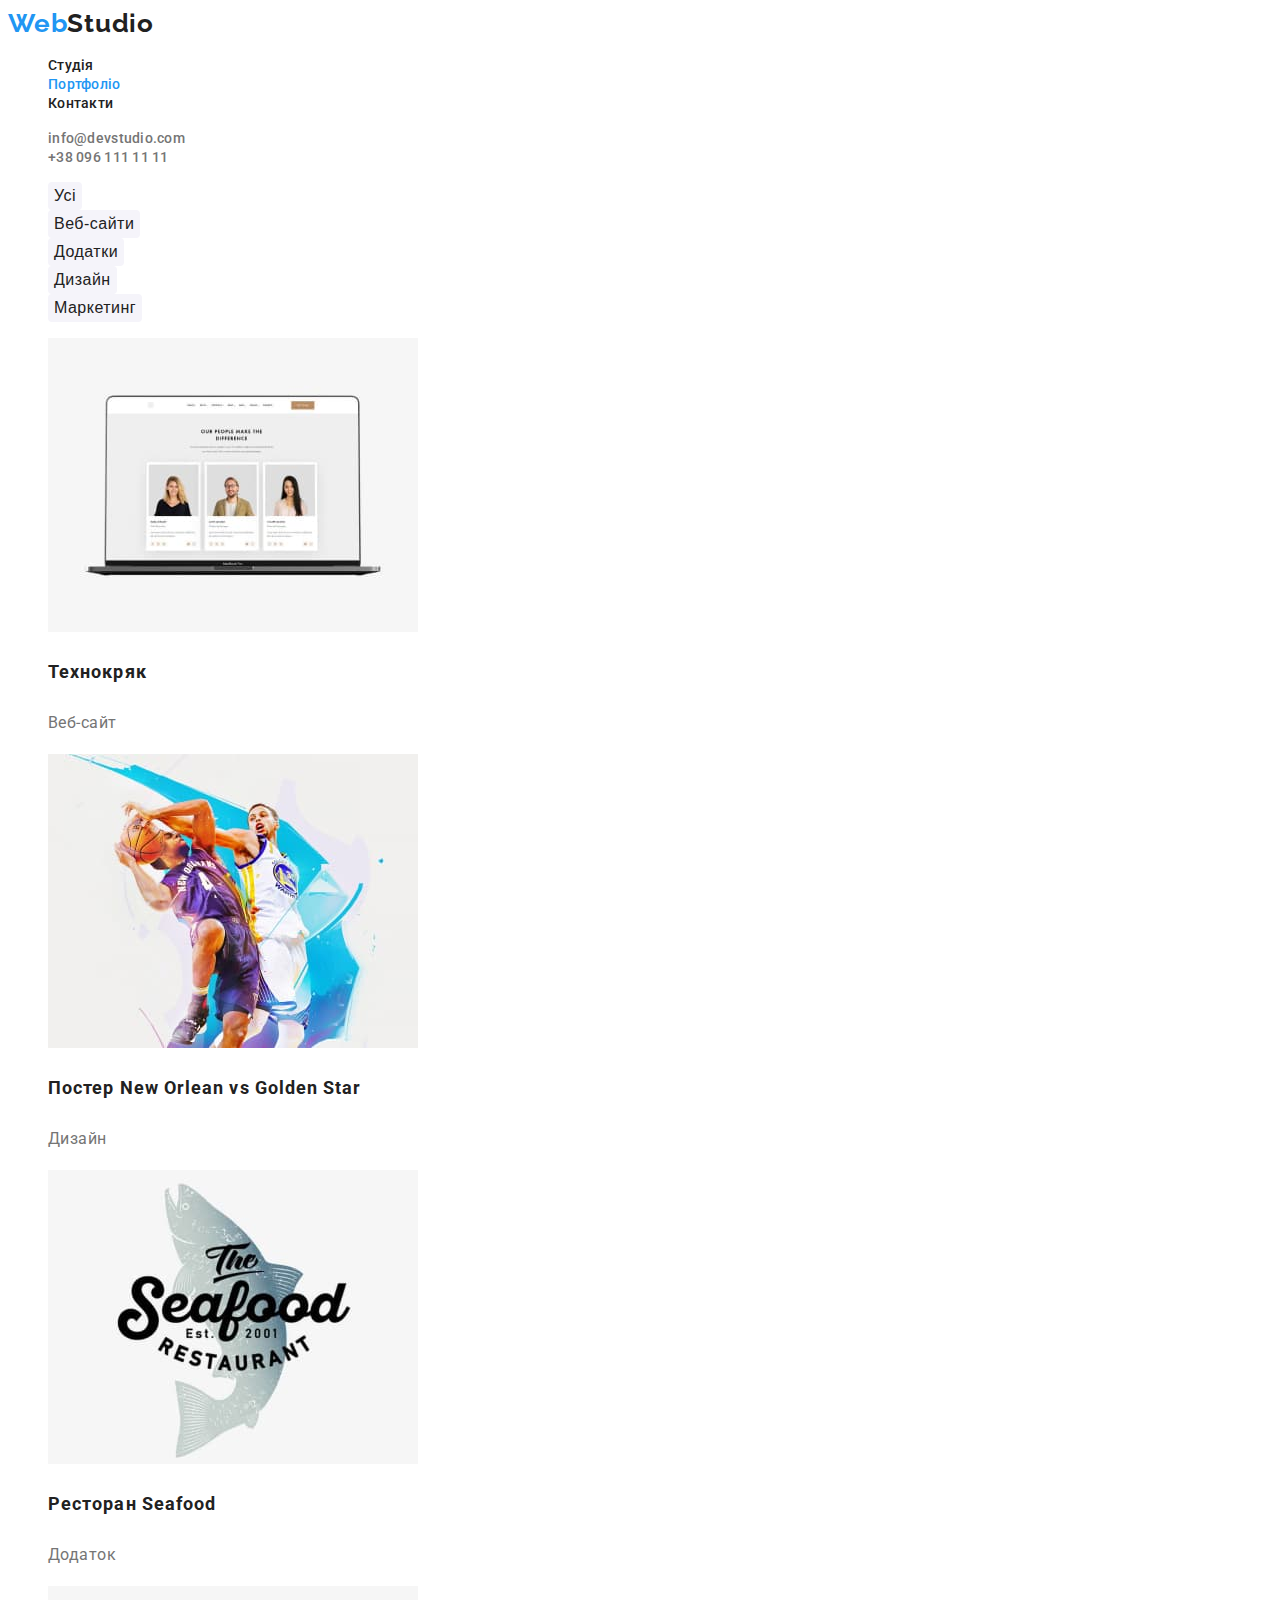
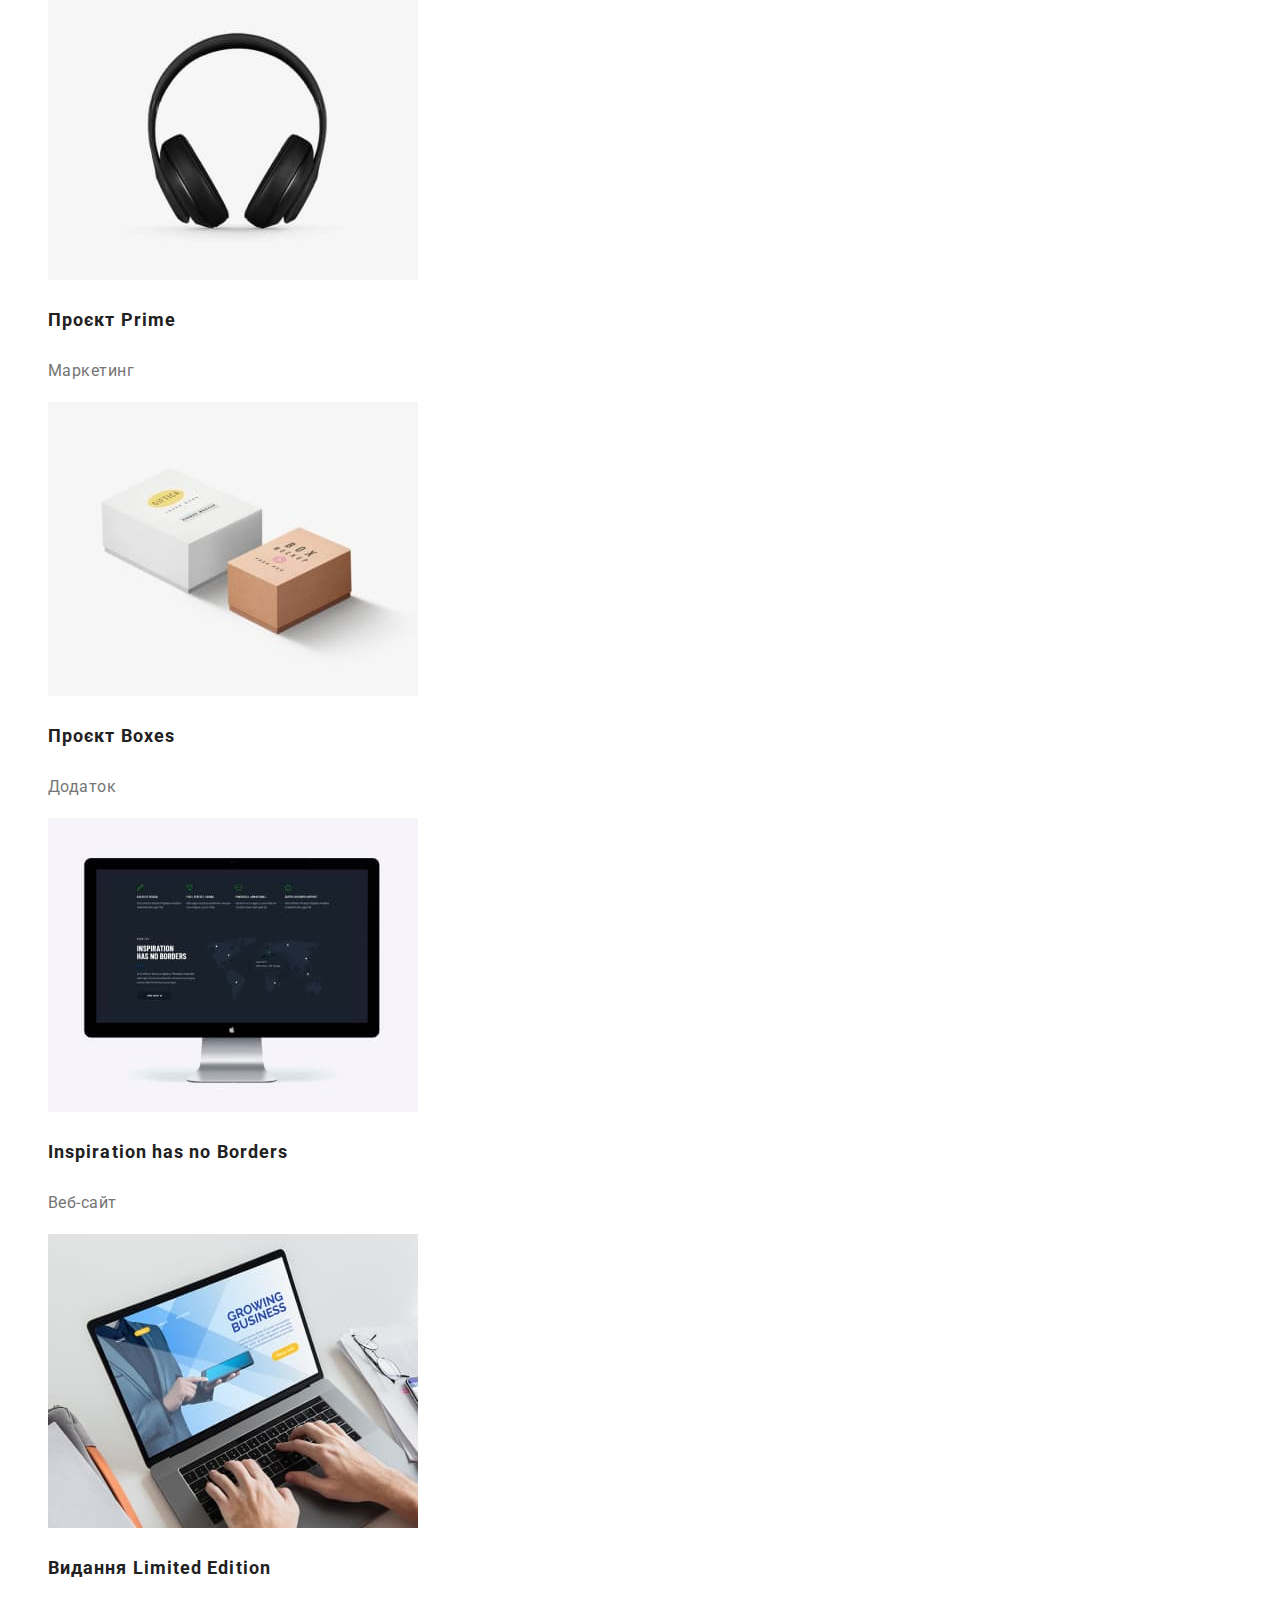
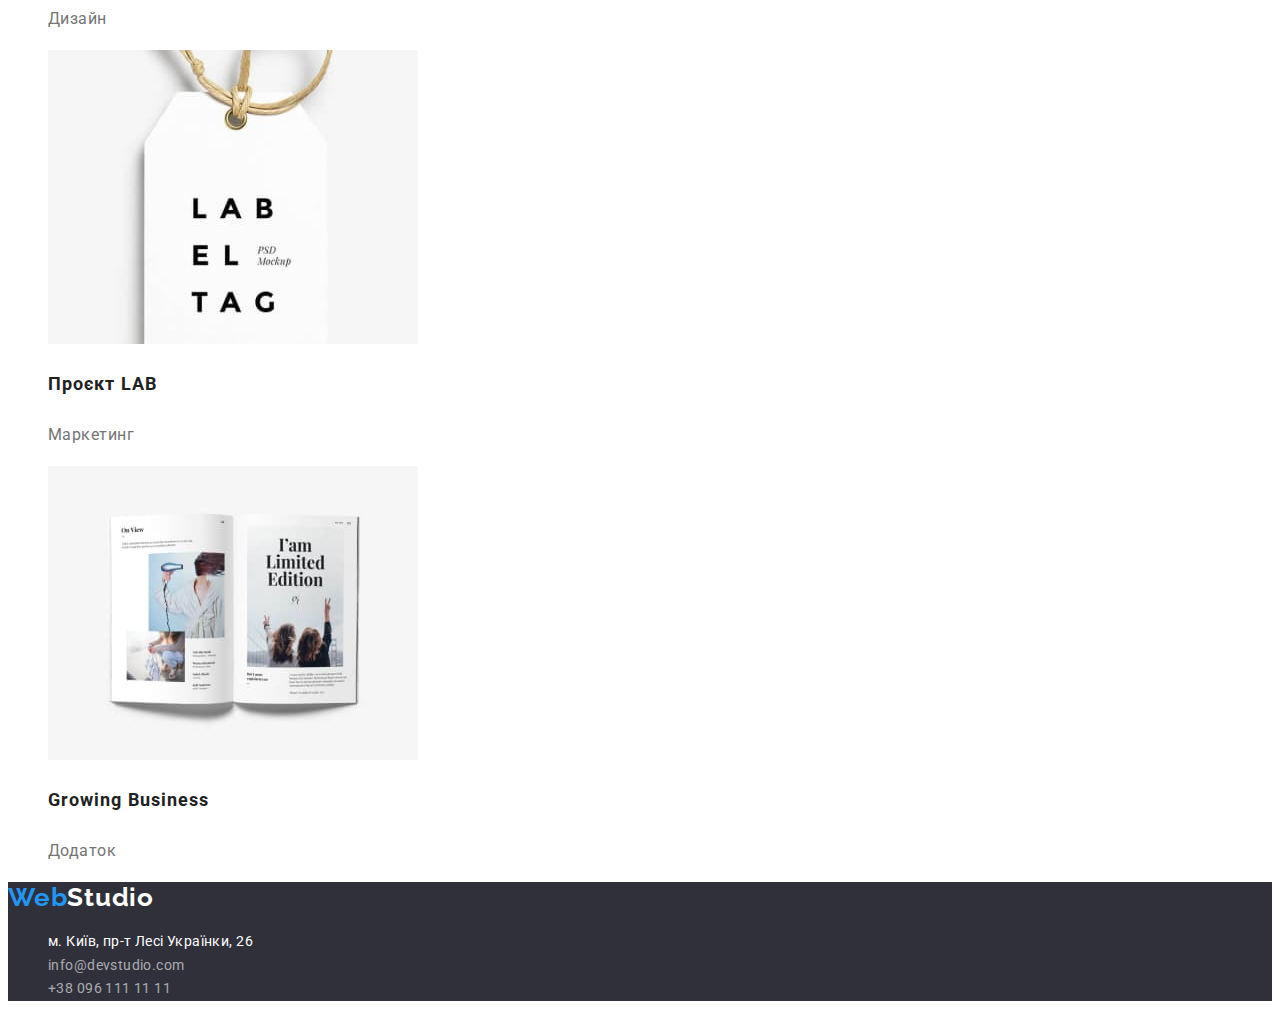
==== portfolio.html @ 7caf15da "goit-hw-02" ====
<!DOCTYPE html>
<html lang="uk">
  <head>
    <meta charset="UTF-8" />
    <meta http-equiv="X-UA-Compatible" content="IE=edge" />
    <meta name="viewport" content="width=device-width, initial-scale=1.0" />
    <title>Portfolio</title>
    <link rel="stylesheet" href="./css/styles.css">
    <link href="https://fonts.googleapis.com/css2?family=Raleway:wght@700&family=Roboto:wght@400;500;700;900&display=swap"
    rel="stylesheet">
  </head>
  <body>
    <header>
        <nav class="site-nav">
          <a href="./index.html" class="header-logo logo link">Web<span>Studio</span></a>
          <ul class="site-nav-list list">
            <li><a href="./index.html" class="site-nav-link link">Студія</a></li>
            <li><a href="./portfolio.html" class="site-nav-link link current">Портфоліо</a></li>
            <li><a href="" class="site-nav-link link">Контакти</a></li>
          </ul>
        </nav>
        <ul class="contact-list list">
          <li><a href="mailto:info@devstudio.com" class="contact-link link">info@devstudio.com</a></li>
          <li><a href="tel:+380961111111" class="contact-link link">+38 096 111 11 11</a></li>
        </ul>
    </header>
    <main>
      <h1 class="visually-hidden">Портфоліо</h1>
      <section class="hero-section">
        <h2 class="visually-hidden">Фільтри</h2>
        <ul class="filter-list list">
          <li><button type="button" class="filter-btn btn">Усі</button></li>
          <li><button type="button" class="filter-btn btn">Веб-сайти</button></li>
          <li><button type="button" class="filter-btn btn">Додатки</button></li>
          <li><button type="button" class="filter-btn btn">Дизайн</button></li>
          <li><button type="button" class="filter-btn btn">Маркетинг</button></li>
        </ul>
      </section>
      <section class="example-section">
        <h2 class="visually-hidden">Приклади</h2>
        <ul class="example-list list">
          <li class="example-list-item item">
            <img src="./images/portfolio-img-1.jpg" alt="Технокряк" width="370" class="example-img img" />
            <h3 class="example-title title">Технокряк</h3>
            <p class="example-text text">Веб-сайт</p>
          </li>
          <li class="example-list-item item">
            <img
              src="./images/portfolio-img-2.jpg"
              alt="Постер New Orlean vs Golden Star"
              width="370" class="example-img img"
            />
            <h3 class="example-title title">Постер New Orlean vs Golden Star</h3>
            <p class="example-text text">Дизайн</p>
          </li>
          <li class="example-list-item item">
            <img src="./images/portfolio-img-3.jpg" alt="Ресторан Seafood" width="370" class="example-img img" />
            <h3 class="example-title title">Ресторан Seafood</h3>
            <p class="example-text text">Додаток</p>
          </li>
          <li class="example-list-item item">
            <img src="./images/portfolio-img-4.jpg" alt="Проєкт Prime" width="370" class="example-img img" />
            <h3 class="example-title title">Проєкт Prime</h3>
            <p class="example-text text">Маркетинг</p>
          </li>
          <li class="example-list-item item">
            <img src="./images/portfolio-img-5.jpg" alt="Проєкт Boxes" width="370" class="example-img img" />
            <h3 class="example-title title">Проєкт Boxes</h3>
            <p class="example-text text">Додаток</p>
          </li>
          <li class="example-list-item item">
            <img src="./images/portfolio-img-6.jpg" alt="Inspiration has no Borders" width="370" class="example-img img" />
            <h3 class="example-title title">Inspiration has no Borders</h3>
            <p class="example-text text">Веб-сайт</p>
          </li>
          <li class="example-list-item item">
            <img src="./images/portfolio-img-7.jpg" alt="Видання Limited Edition" width="370" class="example-img img" />
            <h3 class="example-title title">Видання Limited Edition</h3>
            <p class="example-text text">Дизайн</p>
          </li>
          <li class="example-list-item item">
            <img src="./images/portfolio-img-8.jpg" alt="Проєкт LAB" width="370" class="example-img img" />
            <h3 class="example-title title">Проєкт LAB</h3>
            <p class="example-text text">Маркетинг</p>
          </li>
          <li class="example-list-item item">
            <img src="./images/portfolio-img-9.jpg" alt="Growing Business" width="370" class="example-img img" />
            <h3 class="example-title title">Growing Business</h3>
            <p class="example-text text">Додаток</p>
          </li>
        </ul>
      </section>
    </main>
    <footer class="footer">
      <a href="./index.html" class="footer-logo logo link">Web<span>Studio</span></a>
      <address class="footer-contact">
        <ul class="footer-contact-list list">
          <li class="">
            <a href="https://www.google.com.ua/maps/place/%D0%B1%D1%83%D0%BB.+%D0%9B%D0%B5%D1%81%D0%B8+%D0%A3%D0%BA%D1%80%D0%B0%D0%B8%D0%BD%D0%BA%D0%B8,+26,+%D0%9A%D0%B8%D0%B5%D0%B2,+%D0%A3%D0%BA%D1%80%D0%B0%D0%B8%D0%BD%D0%B0,+02000/@50.4265841,30.5361971,17z/data=!3m1!4b1!4m5!3m4!1s0x40d4cf0e033ecbe9:0x57a4dffefec77da0!8m2!3d50.4265807!4d30.5383858?hl=ru"
              target="_blank" rel="noreferrer noopener" class="footer-contact-address link">м. Київ, пр-т Лесі Українки,
              26</a>
          </li>
          <li><a href="mailto:info@devstudio.com" class="footer-contact-link link">info@devstudio.com</a></li>
          <li><a href="tel:+380961111111" class="footer-contact-link link">+38 096 111 11 11</a></li>
        </ul>
      </address>
    </footer>
  </body>
</html>
---- css/styles.css ----
:root{
    --hero-text-color: #ffffff;
    --primary-text-color: #212121;
    --secondary-text-color: #757575;
    --primary-background-color: #ffffff;
    --secondary-background-color: #F5F4FA;
    --hero-footer-background-color: #2F303A;
    --accent: #2196F3;
    --footer-contact-link-color: rgba(255, 255, 255, 0.6);
}

body{
    font-family: 'Roboto', 'Raleway', sans-serif;
    background-color: var(--primary-background-color);
    color: var(--primary-text-color);
}

.link {
    text-decoration: none;
    color: var(--primary-text-color);
}

.link:hover,
.link:focus{
    color: var(--accent)
}

.list {
    list-style: none;
}

.logo {
    font-family: 'Raleway';
    font-style: normal;
    font-weight: 700;
    font-size: 26px;
    line-height: 1.2;
    letter-spacing: 0.03em;
    color: #2196F3;
}

.header-logo > span{  
    color: var(--primary-text-color);
}

.site-nav-link{
    font-weight: 500;
    font-size: 14px;
    line-height: 1.14px;
    letter-spacing: 0.02em;
    color:var(--primary-text-color)
}

.current {
    color: var(--accent);
}

.contact-link{
    font-weight: 500;
    font-size: 14px;
    line-height: 1.14px;
    letter-spacing: 0.02em;
    color: var(--secondary-text-color);
}

.hero{
    background-color: var(--hero-footer-background-color);
}

.hero-title{
    font-weight: 900;
    font-size: 44px;
    line-height: 1.36;
    text-align: center;
    letter-spacing: 0.06em;
    text-transform: uppercase;
    color: var(--hero-text-color);
}
.btn{
    font-weight: 700;
    font-size: 16px;
    line-height: 1.88;
    display: flex;
    align-items: center;
    text-align: center;
    letter-spacing: 0.06em;
    border-radius: 4px;
    color: var(--hero-text-color);
    background: var(--accent);
    border: none;
    cursor: pointer;
}

.btn:hover,
.btn:focus{
    background: #188CE8;
}

.visually-hidden{
    position: absolute;
    width: 1px;
    height: 1px;
    margin: -1px;
    border: 0;
    padding: 0;
    white-space: nowrap;
    clip-path: inset(100%);
    clip: rect(0 0 0 0);
    overflow: hidden;
}

.features-title{
    font-weight: 700;
    font-size: 14px;
    line-height: 1.14;
    letter-spacing: 0.03em;
    text-transform: uppercase;
    color: var(--primary-text-color);
}

.features-text{
    font-size: 14px;
    line-height: 1.71;
    letter-spacing: 0.03em;
    color: var(--secondary-text-color);
}

.work-title{
    font-weight: 700;
    font-size: 36px;
    line-height: 1.16;
    text-align: center;
    letter-spacing: 0.03em;
    color: var(--primary-text-color);
}

.team-section{
    background-color: var(--secondary-background-color);
}

.team-title{
    font-weight: 700;
    font-size: 36px;
    line-height: 1.16;
    text-align: center;
    letter-spacing: 0.03em;
    color: var(--primary-text-color);
}

.team-list {
    background-color: var(--primary-background-color);
}

.worker-name{
    font-weight: 500;
    font-size: 16px;
    line-height: 1.18;  
    text-align: center;
    letter-spacing: 0.03em;
    color: var(--primary-text-color);
}

.worker-info{
    font-weight: 400;
    font-size: 16px;
    line-height: 1.18;  
    text-align: center;
    letter-spacing: 0.03em;
    color: var(--secondary-text-color);
}

.footer{
    background-color: var(--hero-footer-background-color);
}

.footer-logo > span{
    color: var(--hero-text-color)
}

.footer-contact{
    font-style: normal;
}

.footer-contact-address{
    font-size: 14px;
    line-height: 1.71;
    letter-spacing: 0.03em;
    color: var(--hero-text-color);
}

.footer-contact-link{
    font-size: 14px;
    line-height: 1.71;
    letter-spacing: 0.03em;
    color: var(--footer-contact-link-color);
}

.filter-btn{
    font-weight: 500;
    font-size: 16px;
    line-height: 1.62;
    text-align: center;
    letter-spacing: 0.03em;
    color: var(--primary-text-color);
    border-radius: 4px;
    background: var(--secondary-background-color);
}

.filter-btn:hover,
.filter-btn:focus{
    background: #2196F3;
    box-shadow: 0px 3px 1px rgba(0, 0, 0, 0.1), 0px 1px 2px rgba(0, 0, 0, 0.08), 0px 2px 2px rgba(0, 0, 0, 0.12);
    border-radius: 4px;
    border: none;
    font-weight: 500;
    font-size: 16px;
    line-height: 1.62;
    text-align: center;
    letter-spacing: 0.03em;
    color: var(--hero-text-color);
}

.example-title{
    font-weight: 700;
    font-size: 18px;
    line-height: 2;
    letter-spacing: 0.06em;
    color: var(--primary-text-color);
}

.example-text{
    font-size: 16px;
    line-height: 1.88;
    letter-spacing: 0.03em;
    color: var(--secondary-text-color);
}
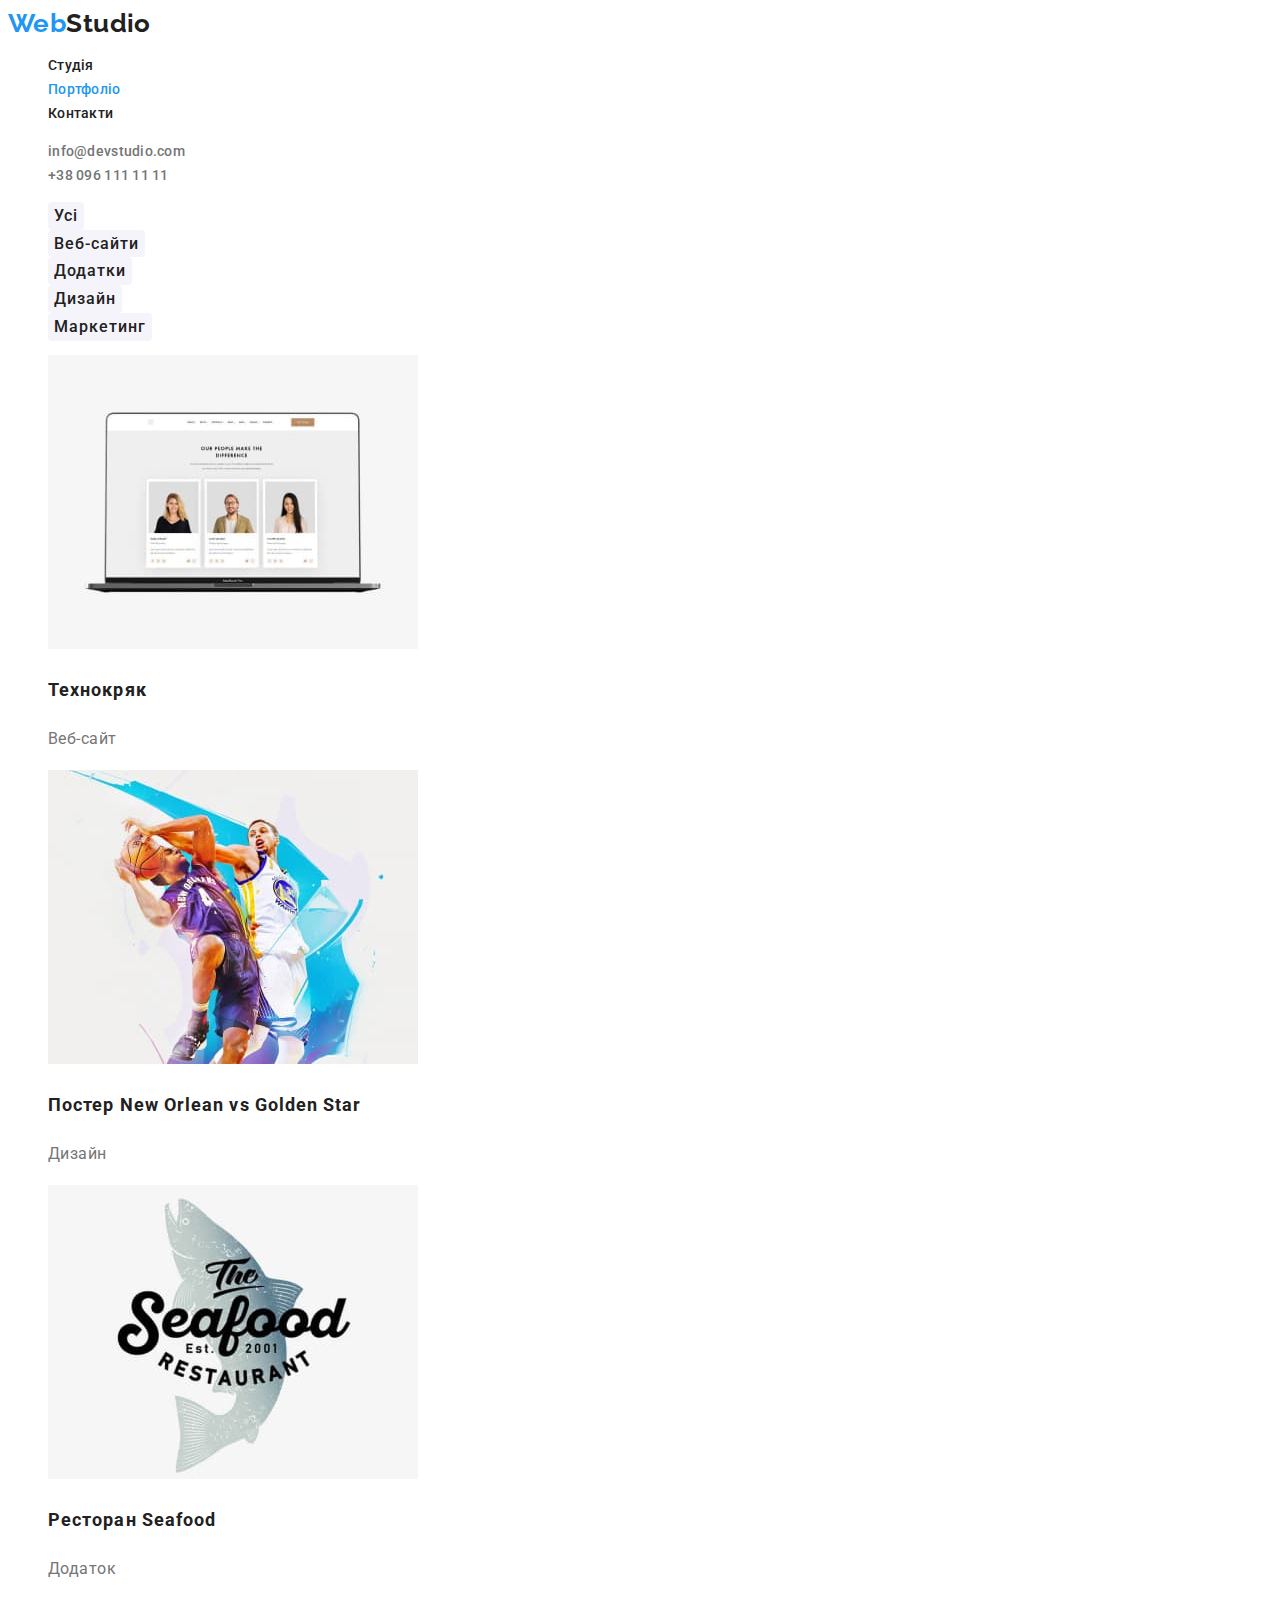
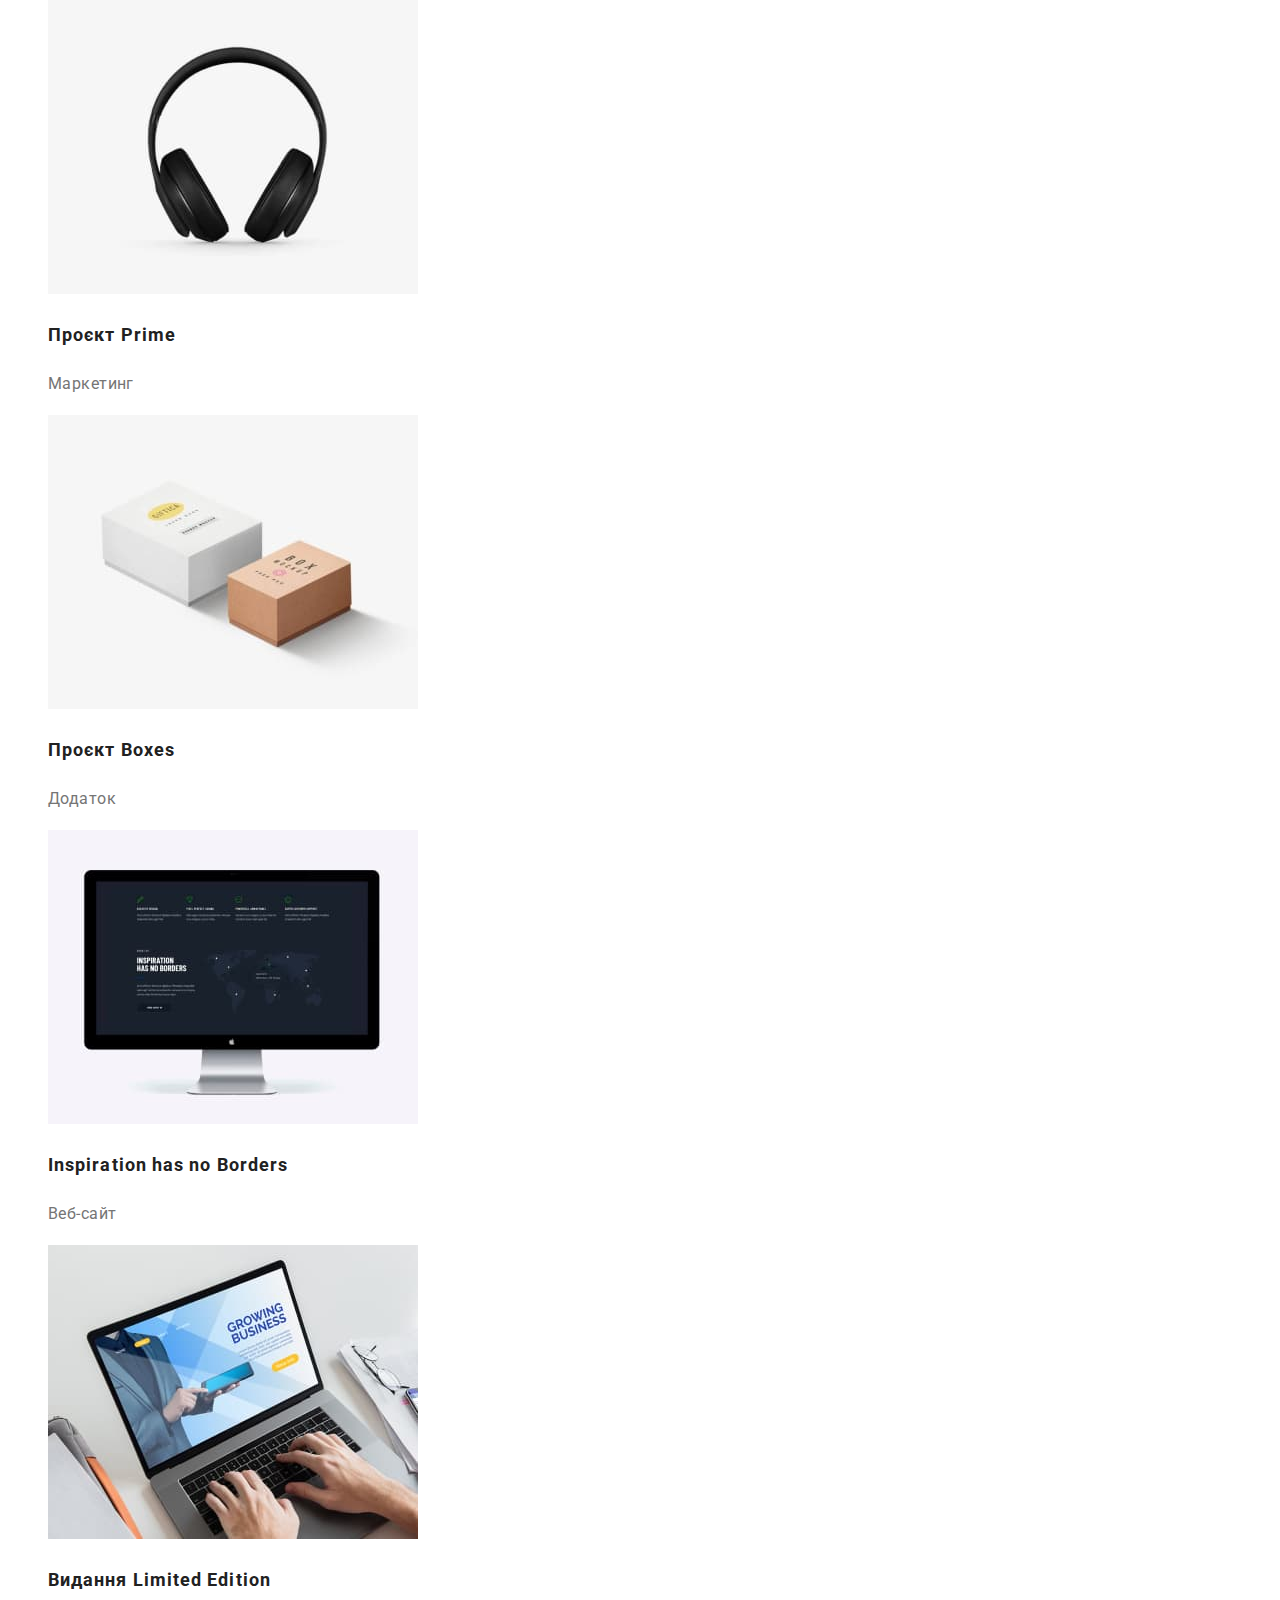
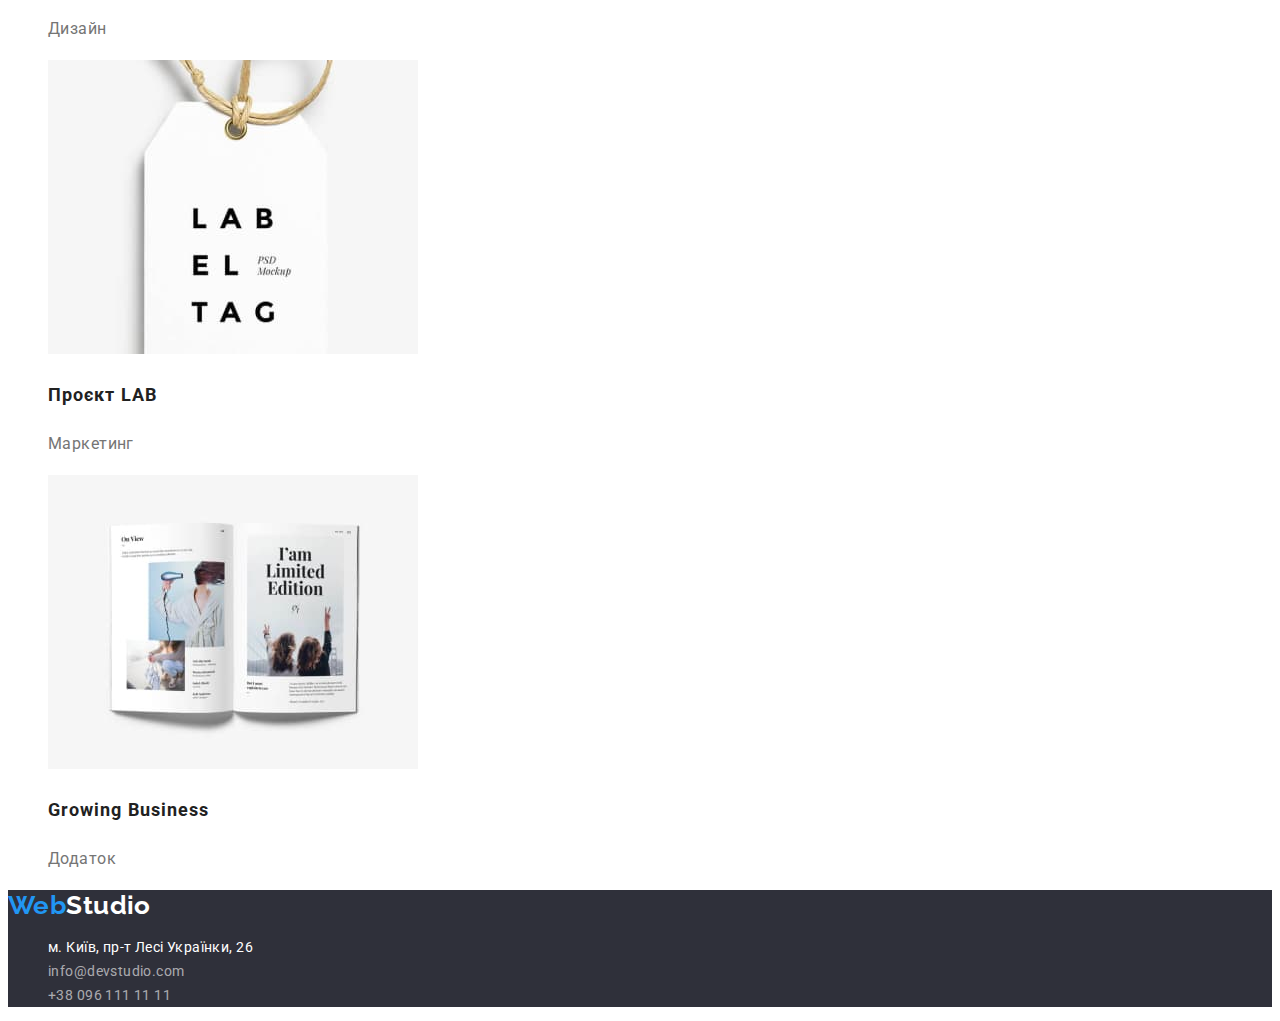
==== commit 00df72d7: "goit-hw-02(update)" ====
--- a/portfolio.html
+++ b/portfolio.html
@@ -25,9 +25,9 @@
         </ul>
     </header>
     <main>
-      <h1 class="visually-hidden">Портфоліо</h1>
+
       <section class="hero-section">
-        <h2 class="visually-hidden">Фільтри</h2>
+        <h1 class="visually-hidden">Портфоліо</h1>
         <ul class="filter-list list">
           <li><button type="button" class="filter-btn btn">Усі</button></li>
           <li><button type="button" class="filter-btn btn">Веб-сайти</button></li>
@@ -35,13 +35,10 @@
           <li><button type="button" class="filter-btn btn">Дизайн</button></li>
           <li><button type="button" class="filter-btn btn">Маркетинг</button></li>
         </ul>
-      </section>
-      <section class="example-section">
-        <h2 class="visually-hidden">Приклади</h2>
         <ul class="example-list list">
           <li class="example-list-item item">
             <img src="./images/portfolio-img-1.jpg" alt="Технокряк" width="370" class="example-img img" />
-            <h3 class="example-title title">Технокряк</h3>
+            <h2 class="example-title title">Технокряк</h2>
             <p class="example-text text">Веб-сайт</p>
           </li>
           <li class="example-list-item item">
@@ -50,42 +47,42 @@
               alt="Постер New Orlean vs Golden Star"
               width="370" class="example-img img"
             />
-            <h3 class="example-title title">Постер New Orlean vs Golden Star</h3>
+            <h2 class="example-title title">Постер New Orlean vs Golden Star</h2>
             <p class="example-text text">Дизайн</p>
           </li>
           <li class="example-list-item item">
             <img src="./images/portfolio-img-3.jpg" alt="Ресторан Seafood" width="370" class="example-img img" />
-            <h3 class="example-title title">Ресторан Seafood</h3>
+            <h2 class="example-title title">Ресторан Seafood</h2>
             <p class="example-text text">Додаток</p>
           </li>
           <li class="example-list-item item">
             <img src="./images/portfolio-img-4.jpg" alt="Проєкт Prime" width="370" class="example-img img" />
-            <h3 class="example-title title">Проєкт Prime</h3>
+            <h2 class="example-title title">Проєкт Prime</h2>
             <p class="example-text text">Маркетинг</p>
           </li>
           <li class="example-list-item item">
             <img src="./images/portfolio-img-5.jpg" alt="Проєкт Boxes" width="370" class="example-img img" />
-            <h3 class="example-title title">Проєкт Boxes</h3>
+            <h2 class="example-title title">Проєкт Boxes</h2>
             <p class="example-text text">Додаток</p>
           </li>
           <li class="example-list-item item">
             <img src="./images/portfolio-img-6.jpg" alt="Inspiration has no Borders" width="370" class="example-img img" />
-            <h3 class="example-title title">Inspiration has no Borders</h3>
+            <h2 class="example-title title">Inspiration has no Borders</h2>
             <p class="example-text text">Веб-сайт</p>
           </li>
           <li class="example-list-item item">
             <img src="./images/portfolio-img-7.jpg" alt="Видання Limited Edition" width="370" class="example-img img" />
-            <h3 class="example-title title">Видання Limited Edition</h3>
+            <h2 class="example-title title">Видання Limited Edition</h2>
             <p class="example-text text">Дизайн</p>
           </li>
           <li class="example-list-item item">
             <img src="./images/portfolio-img-8.jpg" alt="Проєкт LAB" width="370" class="example-img img" />
-            <h3 class="example-title title">Проєкт LAB</h3>
+            <h2 class="example-title title">Проєкт LAB</h2>
             <p class="example-text text">Маркетинг</p>
           </li>
           <li class="example-list-item item">
             <img src="./images/portfolio-img-9.jpg" alt="Growing Business" width="370" class="example-img img" />
-            <h3 class="example-title title">Growing Business</h3>
+            <h2 class="example-title title">Growing Business</h2>
             <p class="example-text text">Додаток</p>
           </li>
         </ul>
--- a/css/styles.css
+++ b/css/styles.css
@@ -7,12 +7,17 @@
     --hero-footer-background-color: #2F303A;
     --accent: #2196F3;
     --footer-contact-link-color: rgba(255, 255, 255, 0.6);
+    --btn-accent-color: #188CE8;
 }
 
 body{
-    font-family: 'Roboto', 'Raleway', sans-serif;
+    font-family: 'Roboto', sans-serif;
+    font-size: 14px;
+    line-height: 1.71;
+    letter-spacing: 0.03em;
+    color: var(--secondary-text-color);
     background-color: var(--primary-background-color);
-    color: var(--primary-text-color);
+    
 }
 
 .link {
@@ -30,13 +35,12 @@
 }
 
 .logo {
-    font-family: 'Raleway';
-    font-style: normal;
+    font-family: 'Raleway', sans-serif;
     font-weight: 700;
     font-size: 26px;
     line-height: 1.2;
-    letter-spacing: 0.03em;
-    color: #2196F3;
+
+    color: var(--accent);
 }
 
 .header-logo > span{  
@@ -45,8 +49,7 @@
 
 .site-nav-link{
     font-weight: 500;
-    font-size: 14px;
-    line-height: 1.14px;
+    line-height: 1.14;
     letter-spacing: 0.02em;
     color:var(--primary-text-color)
 }
@@ -57,8 +60,7 @@
 
 .contact-link{
     font-weight: 500;
-    font-size: 14px;
-    line-height: 1.14px;
+    line-height: 1.14;
     letter-spacing: 0.02em;
     color: var(--secondary-text-color);
 }
@@ -77,12 +79,10 @@
     color: var(--hero-text-color);
 }
 .btn{
+    font-family: inherit;
     font-weight: 700;
     font-size: 16px;
     line-height: 1.88;
-    display: flex;
-    align-items: center;
-    text-align: center;
     letter-spacing: 0.06em;
     border-radius: 4px;
     color: var(--hero-text-color);
@@ -93,7 +93,7 @@
 
 .btn:hover,
 .btn:focus{
-    background: #188CE8;
+    background: var(--btn-accent-color);
 }
 
 .visually-hidden{
@@ -111,18 +111,9 @@
 
 .features-title{
     font-weight: 700;
-    font-size: 14px;
     line-height: 1.14;
-    letter-spacing: 0.03em;
     text-transform: uppercase;
     color: var(--primary-text-color);
-}
-
-.features-text{
-    font-size: 14px;
-    line-height: 1.71;
-    letter-spacing: 0.03em;
-    color: var(--secondary-text-color);
 }
 
 .work-title{
@@ -130,7 +121,6 @@
     font-size: 36px;
     line-height: 1.16;
     text-align: center;
-    letter-spacing: 0.03em;
     color: var(--primary-text-color);
 }
 
@@ -143,11 +133,14 @@
     font-size: 36px;
     line-height: 1.16;
     text-align: center;
-    letter-spacing: 0.03em;
-    color: var(--primary-text-color);
-}
-
-.team-list {
+    color: var(--primary-text-color);
+}
+
+.team-section {
+    background-color: var(--secondary-background-color);
+}
+
+.team-list-item{
     background-color: var(--primary-background-color);
 }
 
@@ -156,17 +149,13 @@
     font-size: 16px;
     line-height: 1.18;  
     text-align: center;
-    letter-spacing: 0.03em;
     color: var(--primary-text-color);
 }
 
 .worker-info{
-    font-weight: 400;
     font-size: 16px;
     line-height: 1.18;  
     text-align: center;
-    letter-spacing: 0.03em;
-    color: var(--secondary-text-color);
 }
 
 .footer{
@@ -182,16 +171,10 @@
 }
 
 .footer-contact-address{
-    font-size: 14px;
-    line-height: 1.71;
-    letter-spacing: 0.03em;
     color: var(--hero-text-color);
 }
 
 .footer-contact-link{
-    font-size: 14px;
-    line-height: 1.71;
-    letter-spacing: 0.03em;
     color: var(--footer-contact-link-color);
 }
 
@@ -200,7 +183,6 @@
     font-size: 16px;
     line-height: 1.62;
     text-align: center;
-    letter-spacing: 0.03em;
     color: var(--primary-text-color);
     border-radius: 4px;
     background: var(--secondary-background-color);
@@ -208,15 +190,8 @@
 
 .filter-btn:hover,
 .filter-btn:focus{
-    background: #2196F3;
+    background: var(--accent);
     box-shadow: 0px 3px 1px rgba(0, 0, 0, 0.1), 0px 1px 2px rgba(0, 0, 0, 0.08), 0px 2px 2px rgba(0, 0, 0, 0.12);
-    border-radius: 4px;
-    border: none;
-    font-weight: 500;
-    font-size: 16px;
-    line-height: 1.62;
-    text-align: center;
-    letter-spacing: 0.03em;
     color: var(--hero-text-color);
 }
 
@@ -231,6 +206,4 @@
 .example-text{
     font-size: 16px;
     line-height: 1.88;
-    letter-spacing: 0.03em;
-    color: var(--secondary-text-color);
 }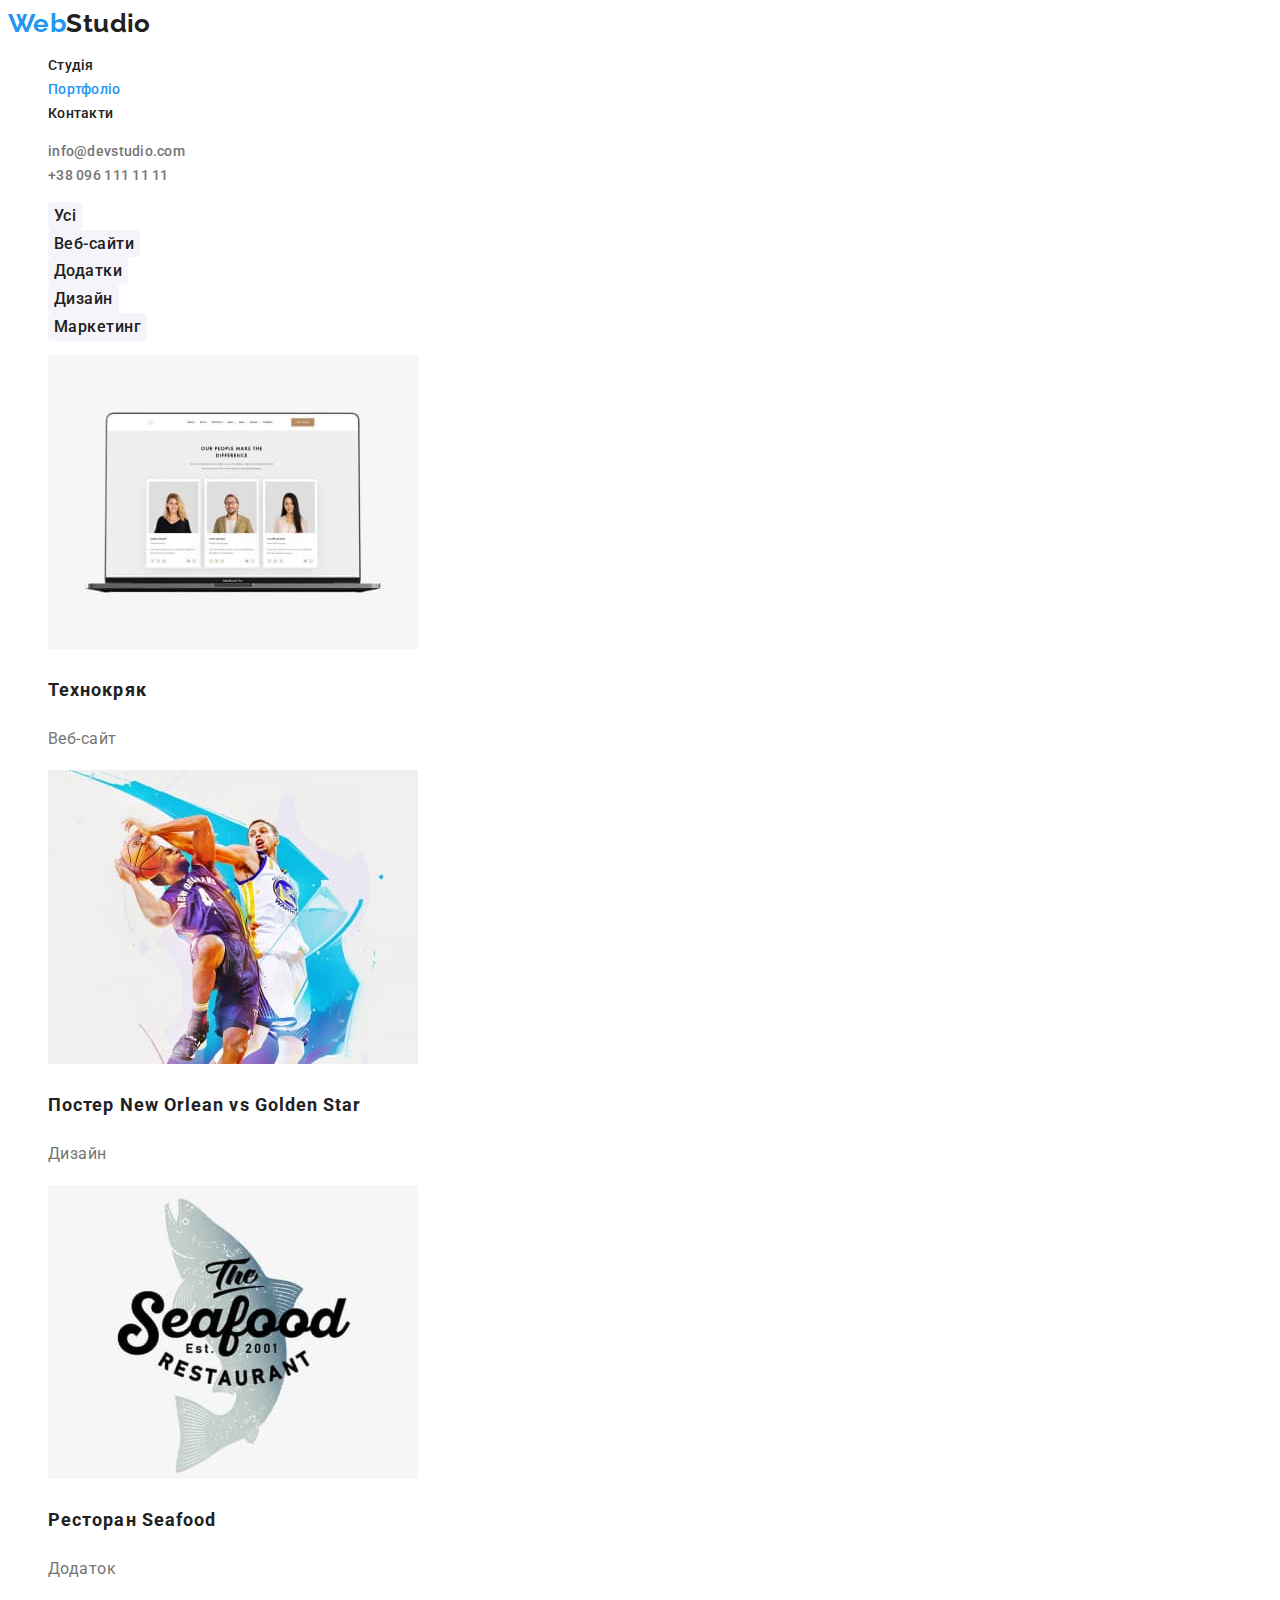
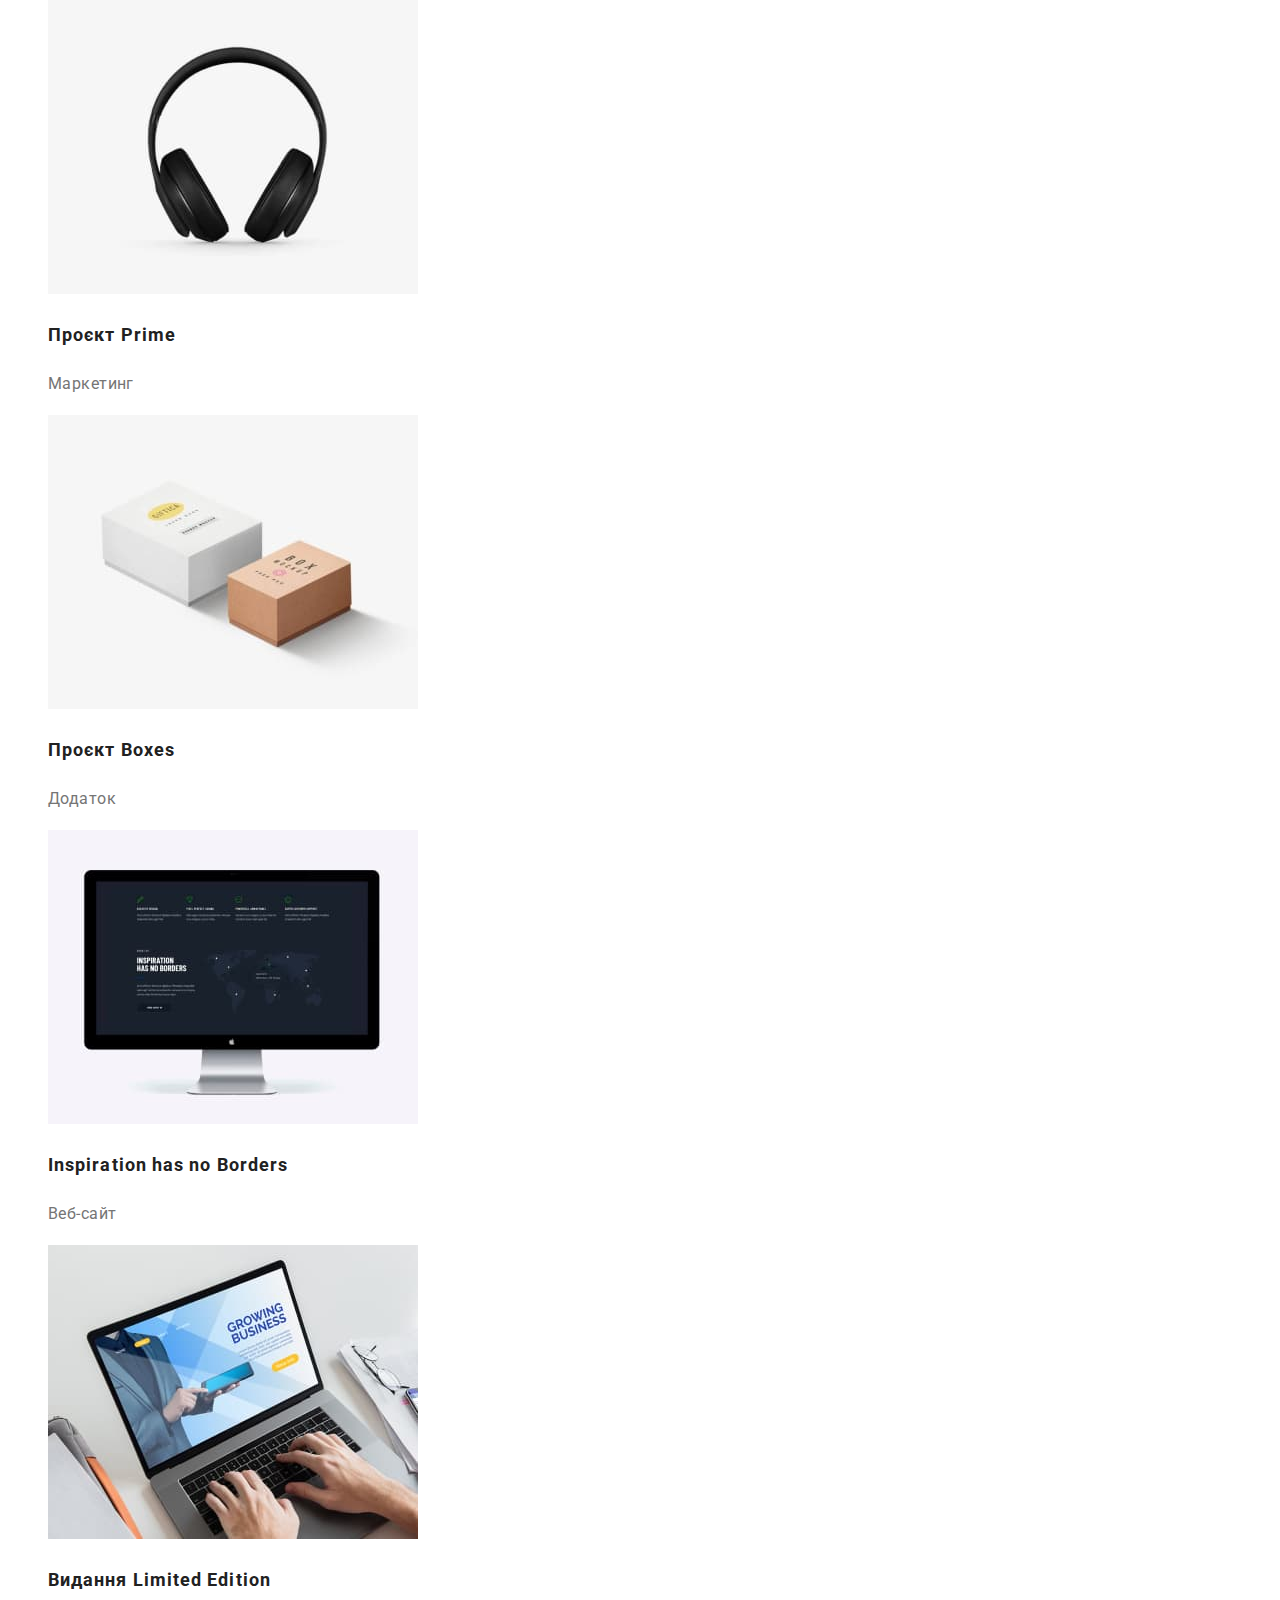
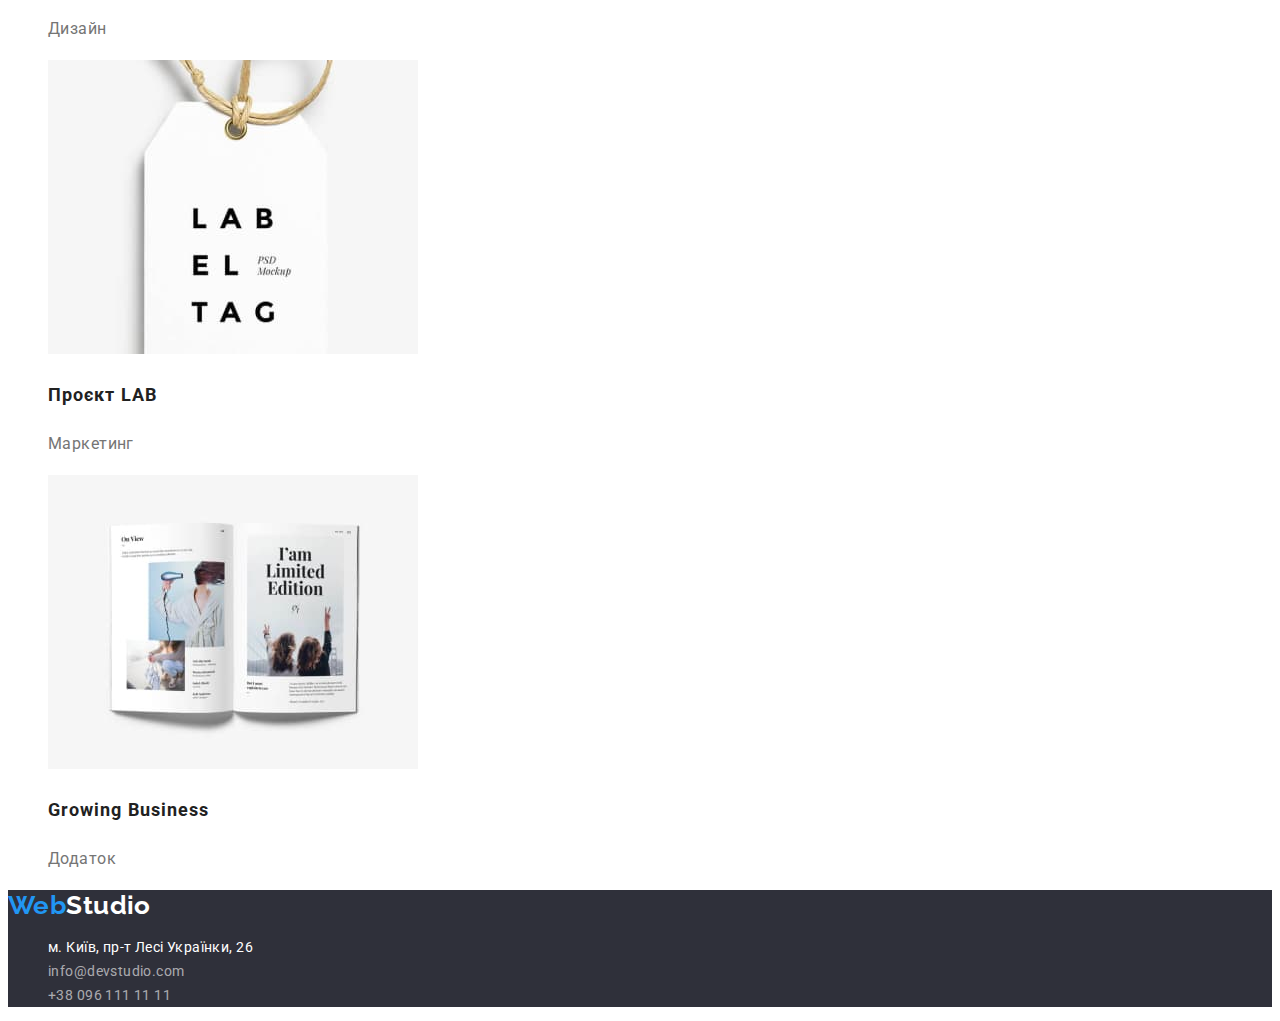
==== commit abd29f94: "goit-hw-02(update)" ====
--- a/portfolio.html
+++ b/portfolio.html
@@ -5,27 +5,30 @@
     <meta http-equiv="X-UA-Compatible" content="IE=edge" />
     <meta name="viewport" content="width=device-width, initial-scale=1.0" />
     <title>Portfolio</title>
-    <link rel="stylesheet" href="./css/styles.css">
-    <link href="https://fonts.googleapis.com/css2?family=Raleway:wght@700&family=Roboto:wght@400;500;700;900&display=swap"
-    rel="stylesheet">
+    <link rel="stylesheet" href="./css/styles.css" />
+    <link
+      href="https://fonts.googleapis.com/css2?family=Raleway:wght@700&family=Roboto:wght@400;500;700;900&display=swap"
+      rel="stylesheet"
+    />
   </head>
   <body>
     <header>
-        <nav class="site-nav">
-          <a href="./index.html" class="header-logo logo link">Web<span>Studio</span></a>
-          <ul class="site-nav-list list">
-            <li><a href="./index.html" class="site-nav-link link">Студія</a></li>
-            <li><a href="./portfolio.html" class="site-nav-link link current">Портфоліо</a></li>
-            <li><a href="" class="site-nav-link link">Контакти</a></li>
-          </ul>
-        </nav>
-        <ul class="contact-list list">
-          <li><a href="mailto:info@devstudio.com" class="contact-link link">info@devstudio.com</a></li>
-          <li><a href="tel:+380961111111" class="contact-link link">+38 096 111 11 11</a></li>
+      <nav class="site-nav">
+        <a href="./index.html" class="header-logo logo link">Web<span>Studio</span></a>
+        <ul class="site-nav-list list">
+          <li><a href="./index.html" class="site-nav-link link">Студія</a></li>
+          <li><a href="./portfolio.html" class="site-nav-link link current">Портфоліо</a></li>
+          <li><a href="" class="site-nav-link link">Контакти</a></li>
         </ul>
+      </nav>
+      <ul class="contact-list list">
+        <li>
+          <a href="mailto:info@devstudio.com" class="contact-link link">info@devstudio.com</a>
+        </li>
+        <li><a href="tel:+380961111111" class="contact-link link">+38 096 111 11 11</a></li>
+      </ul>
     </header>
     <main>
-
       <section class="hero-section">
         <h1 class="visually-hidden">Портфоліо</h1>
         <ul class="filter-list list">
@@ -37,7 +40,12 @@
         </ul>
         <ul class="example-list list">
           <li class="example-list-item item">
-            <img src="./images/portfolio-img-1.jpg" alt="Технокряк" width="370" class="example-img img" />
+            <img
+              src="./images/portfolio-img-1.jpg"
+              alt="Технокряк"
+              width="370"
+              class="example-img img"
+            />
             <h2 class="example-title title">Технокряк</h2>
             <p class="example-text text">Веб-сайт</p>
           </li>
@@ -45,43 +53,79 @@
             <img
               src="./images/portfolio-img-2.jpg"
               alt="Постер New Orlean vs Golden Star"
-              width="370" class="example-img img"
+              width="370"
+              class="example-img img"
             />
             <h2 class="example-title title">Постер New Orlean vs Golden Star</h2>
             <p class="example-text text">Дизайн</p>
           </li>
           <li class="example-list-item item">
-            <img src="./images/portfolio-img-3.jpg" alt="Ресторан Seafood" width="370" class="example-img img" />
+            <img
+              src="./images/portfolio-img-3.jpg"
+              alt="Ресторан Seafood"
+              width="370"
+              class="example-img img"
+            />
             <h2 class="example-title title">Ресторан Seafood</h2>
             <p class="example-text text">Додаток</p>
           </li>
           <li class="example-list-item item">
-            <img src="./images/portfolio-img-4.jpg" alt="Проєкт Prime" width="370" class="example-img img" />
+            <img
+              src="./images/portfolio-img-4.jpg"
+              alt="Проєкт Prime"
+              width="370"
+              class="example-img img"
+            />
             <h2 class="example-title title">Проєкт Prime</h2>
             <p class="example-text text">Маркетинг</p>
           </li>
           <li class="example-list-item item">
-            <img src="./images/portfolio-img-5.jpg" alt="Проєкт Boxes" width="370" class="example-img img" />
+            <img
+              src="./images/portfolio-img-5.jpg"
+              alt="Проєкт Boxes"
+              width="370"
+              class="example-img img"
+            />
             <h2 class="example-title title">Проєкт Boxes</h2>
             <p class="example-text text">Додаток</p>
           </li>
           <li class="example-list-item item">
-            <img src="./images/portfolio-img-6.jpg" alt="Inspiration has no Borders" width="370" class="example-img img" />
+            <img
+              src="./images/portfolio-img-6.jpg"
+              alt="Inspiration has no Borders"
+              width="370"
+              class="example-img img"
+            />
             <h2 class="example-title title">Inspiration has no Borders</h2>
             <p class="example-text text">Веб-сайт</p>
           </li>
           <li class="example-list-item item">
-            <img src="./images/portfolio-img-7.jpg" alt="Видання Limited Edition" width="370" class="example-img img" />
+            <img
+              src="./images/portfolio-img-7.jpg"
+              alt="Видання Limited Edition"
+              width="370"
+              class="example-img img"
+            />
             <h2 class="example-title title">Видання Limited Edition</h2>
             <p class="example-text text">Дизайн</p>
           </li>
           <li class="example-list-item item">
-            <img src="./images/portfolio-img-8.jpg" alt="Проєкт LAB" width="370" class="example-img img" />
+            <img
+              src="./images/portfolio-img-8.jpg"
+              alt="Проєкт LAB"
+              width="370"
+              class="example-img img"
+            />
             <h2 class="example-title title">Проєкт LAB</h2>
             <p class="example-text text">Маркетинг</p>
           </li>
           <li class="example-list-item item">
-            <img src="./images/portfolio-img-9.jpg" alt="Growing Business" width="370" class="example-img img" />
+            <img
+              src="./images/portfolio-img-9.jpg"
+              alt="Growing Business"
+              width="370"
+              class="example-img img"
+            />
             <h2 class="example-title title">Growing Business</h2>
             <p class="example-text text">Додаток</p>
           </li>
@@ -93,12 +137,22 @@
       <address class="footer-contact">
         <ul class="footer-contact-list list">
           <li class="">
-            <a href="https://www.google.com.ua/maps/place/%D0%B1%D1%83%D0%BB.+%D0%9B%D0%B5%D1%81%D0%B8+%D0%A3%D0%BA%D1%80%D0%B0%D0%B8%D0%BD%D0%BA%D0%B8,+26,+%D0%9A%D0%B8%D0%B5%D0%B2,+%D0%A3%D0%BA%D1%80%D0%B0%D0%B8%D0%BD%D0%B0,+02000/@50.4265841,30.5361971,17z/data=!3m1!4b1!4m5!3m4!1s0x40d4cf0e033ecbe9:0x57a4dffefec77da0!8m2!3d50.4265807!4d30.5383858?hl=ru"
-              target="_blank" rel="noreferrer noopener" class="footer-contact-address link">м. Київ, пр-т Лесі Українки,
-              26</a>
+            <a
+              href="https://www.google.com.ua/maps/place/%D0%B1%D1%83%D0%BB.+%D0%9B%D0%B5%D1%81%D0%B8+%D0%A3%D0%BA%D1%80%D0%B0%D0%B8%D0%BD%D0%BA%D0%B8,+26,+%D0%9A%D0%B8%D0%B5%D0%B2,+%D0%A3%D0%BA%D1%80%D0%B0%D0%B8%D0%BD%D0%B0,+02000/@50.4265841,30.5361971,17z/data=!3m1!4b1!4m5!3m4!1s0x40d4cf0e033ecbe9:0x57a4dffefec77da0!8m2!3d50.4265807!4d30.5383858?hl=ru"
+              target="_blank"
+              rel="noreferrer noopener"
+              class="footer-contact-address link"
+              >м. Київ, пр-т Лесі Українки, 26</a
+            >
           </li>
-          <li><a href="mailto:info@devstudio.com" class="footer-contact-link link">info@devstudio.com</a></li>
-          <li><a href="tel:+380961111111" class="footer-contact-link link">+38 096 111 11 11</a></li>
+          <li>
+            <a href="mailto:info@devstudio.com" class="footer-contact-link link"
+              >info@devstudio.com</a
+            >
+          </li>
+          <li>
+            <a href="tel:+380961111111" class="footer-contact-link link">+38 096 111 11 11</a>
+          </li>
         </ul>
       </address>
     </footer>
--- a/css/styles.css
+++ b/css/styles.css
@@ -183,6 +183,7 @@
     font-size: 16px;
     line-height: 1.62;
     text-align: center;
+    letter-spacing: 0.03em;
     color: var(--primary-text-color);
     border-radius: 4px;
     background: var(--secondary-background-color);
